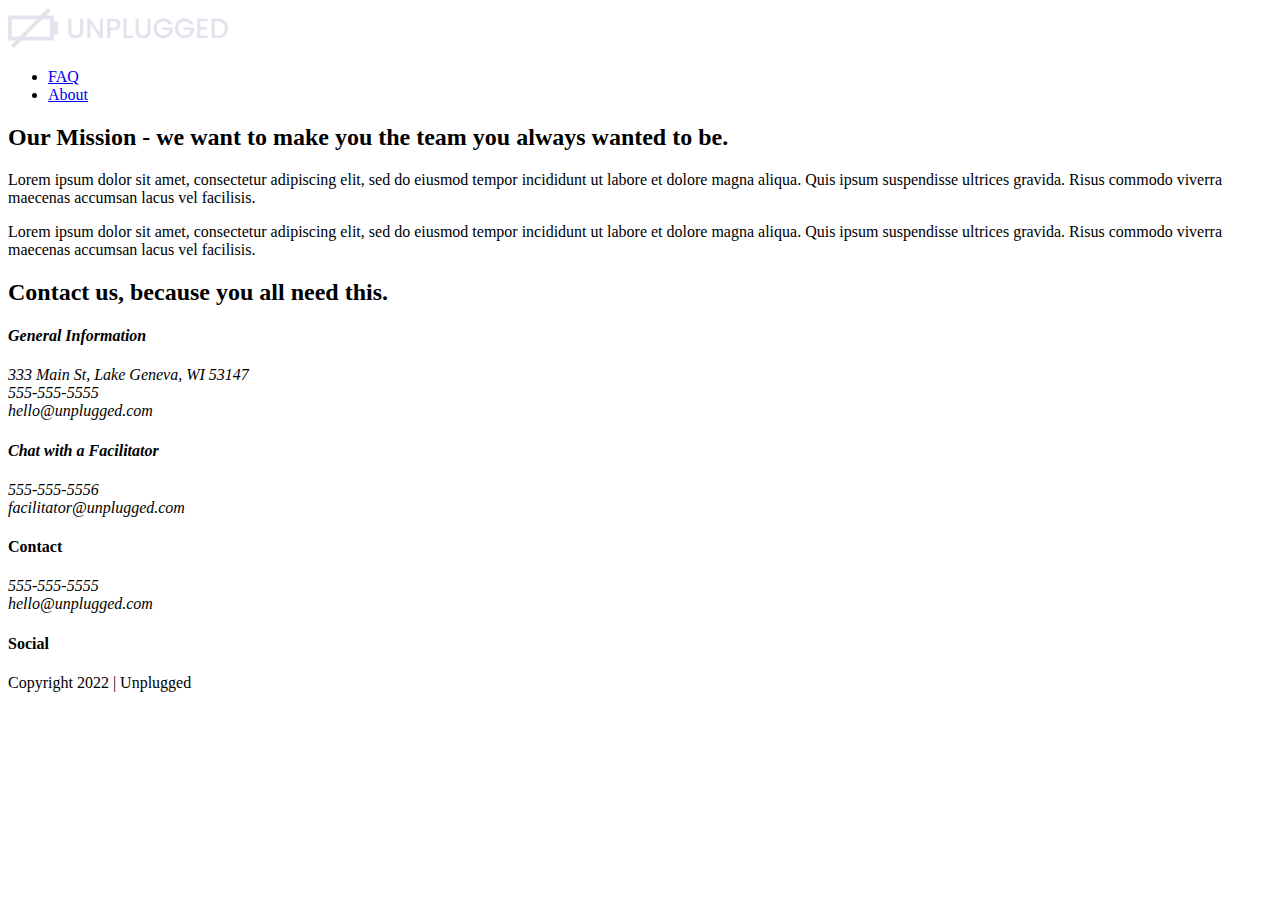
==== about/index.html @ 733cee8c "Updated shell withcontent and better address tags" ====
<!doctype html>
<html class="no-js" lang="">

<head>
  <meta charset="utf-8">
  <title>Unplugged Retreat</title>
  <meta name="description" content="">
  <meta name="viewport" content="width=device-width, initial-scale=1">

  <meta property="og:title" content="">
  <meta property="og:type" content="">
  <meta property="og:url" content="">
  <meta property="og:image" content="">

  <link rel="manifest" href="site.webmanifest">
  <link rel="apple-touch-icon" href="icon.png">
  <!-- Place favicon.ico in the root directory -->

  <link rel="stylesheet" href="css/normalize.css">
  <link rel="stylesheet" href="css/main.css">

  <meta name="theme-color" content="#fafafa">
</head>
<!--------------------------------------------------------------------->
<!--------------------------------------------------------------------->
<!--------------------------------------------------------------------->
<!--------------------------------------------------------------------->

<body>

  <!-- Add your site or application content here -->

  <header>
    <div class="content-wrapper">

      <a href="../index.html">
        <img src="../img/top-logo.png" alt="unplugged logo">
      </a>

      <div class="header-divider"></div>

      <nav>
        <ul>
          <li><a href="../faq/index.html">FAQ</a></li>
          <li><a href="index.html">About</a></li>
        </ul>
      </nav>

    </div>
  </header>





	<main>
		<section class="mission">
			<div class="content-wrapper">
				<h2>Our Mission - we want to make you the team you always wanted to be.</h2>

		        <div class="mission-content">
		          	<p>
			            Lorem ipsum dolor sit amet, consectetur adipiscing elit, sed do eiusmod tempor incididunt ut labore et dolore magna aliqua. Quis ipsum suspendisse ultrices gravida. Risus commodo viverra maecenas accumsan lacus vel facilisis.
			    	</p>
			        <p>
			            Lorem ipsum dolor sit amet, consectetur adipiscing elit, sed do eiusmod tempor incididunt ut labore et dolore magna aliqua. Quis ipsum suspendisse ultrices gravida. Risus commodo viverra maecenas accumsan lacus vel facilisis.
		          	</p>
				</div>
			</div>
		</section>

		<section class="map">
			<figure>
			</figure>
		</section>

		<section class="contact-section">
			<div class="content-wrapper">
        		<h2>Contact us, because you all need this.</h2>

				<address class="contact-content">
					<div>
						<h4>General Information</h4>
						<p>
			              333 Main St, Lake Geneva, WI 53147<br>
			              555-555-5555<br>
			              hello@unplugged.com
			            </p>
					</div>

					<div>
						<h4>Chat with a Facilitator</h4>
						<p>
			              555-555-5556<br>
			              facilitator@unplugged.com
			            </p>
					</div>
				</address>
			</div>
		</section>

	</main>




  <footer>
    <div class="content-wrapper">

      <div class="footer-content">

		<div class="contact">
          <h4>Contact</h4>
          <address>
            <p>
              555-555-5555<br>
              hello@unplugged.com
            </p>
          </address>
        </div>

        <div class="social">
          <h4>Social</h4>
          <div class="social-icons">
            <p>
              <a href="https://www.facebook.com/Skillcrush/" target="_blank"></a>
            </p>
            <p>
              <a href="https://twitter.com/Skillcrush" target="_blank"></a>
            </p>
            <p>
              <a href="https://www.instagram.com/skillcrush/" target="_blank"></a>
            </p>
          </div>

        </div>

      </div>
      <!-- footer content ends -->
    </div>
    <!--footer content-wrapper ends-->
    <div class="copyright">
      <p>Copyright 2022 | Unplugged</p>
    </div>
  </footer>







<!--------------------------------------------------------------------->
<!--------------------------------------------------------------------->
<!--------------------------------------------------------------------->
<!--------------------------------------------------------------------->

  <script src="js/vendor/modernizr-3.11.2.min.js"></script>
  <script src="js/plugins.js"></script>
  <script src="js/main.js"></script>

  <!-- Google Analytics: change UA-XXXXX-Y to be your site's ID. -->
  <script>
    window.ga = function () { ga.q.push(arguments) }; ga.q = []; ga.l = +new Date;
    ga('create', 'UA-XXXXX-Y', 'auto'); ga('set', 'anonymizeIp', true); ga('set', 'transport', 'beacon'); ga('send', 'pageview')
  </script>
  <script src="https://www.google-analytics.com/analytics.js" async></script>
</body>

</html>
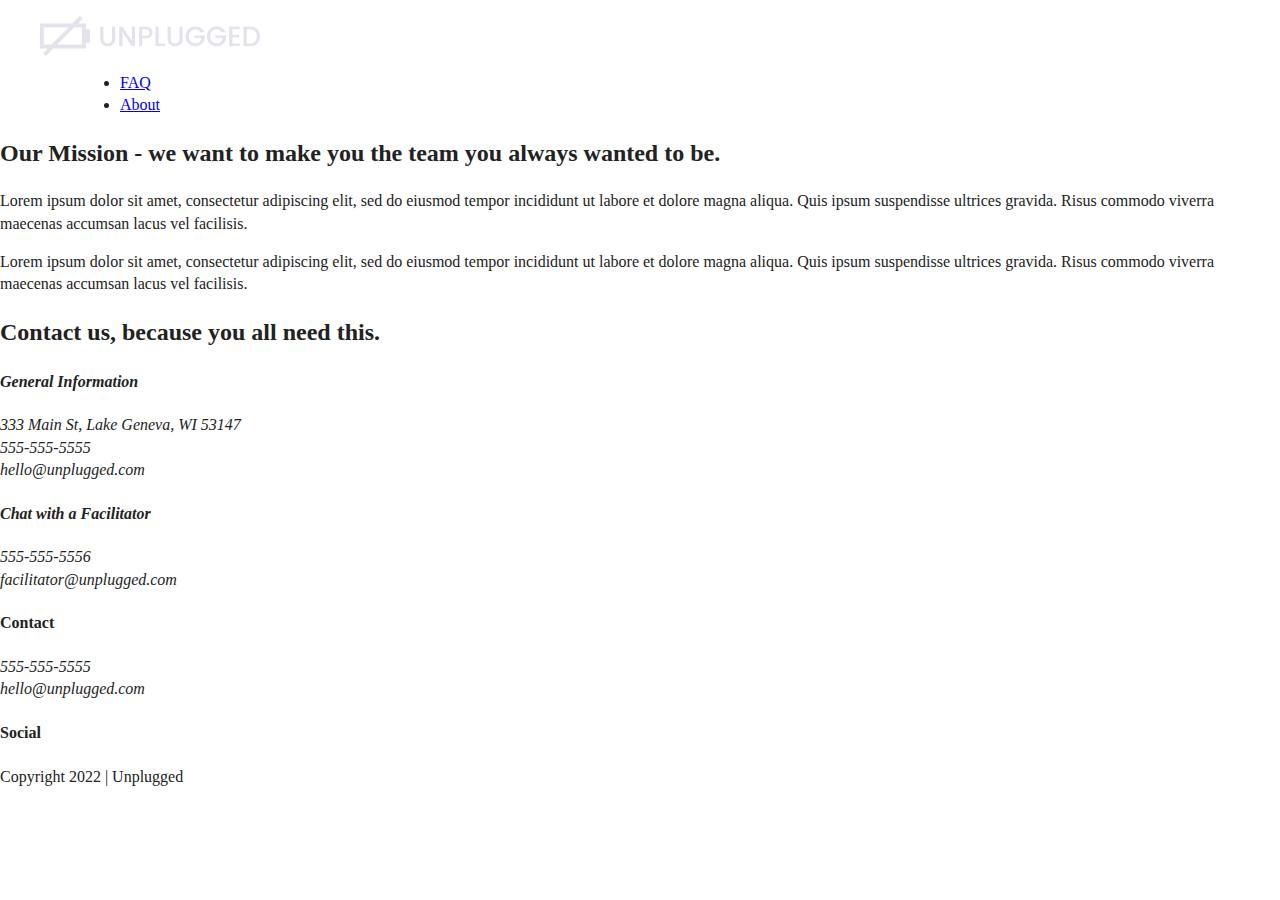
==== commit 1d7221b5: "Fixing filepaths and indentation" ====
--- a/about/index.html
+++ b/about/index.html
@@ -12,12 +12,12 @@
   <meta property="og:url" content="">
   <meta property="og:image" content="">
 
-  <link rel="manifest" href="site.webmanifest">
-  <link rel="apple-touch-icon" href="icon.png">
+  <link rel="manifest" href="../site.webmanifest">
+  <link rel="apple-touch-icon" href="../icon.png">
   <!-- Place favicon.ico in the root directory -->
 
-  <link rel="stylesheet" href="css/normalize.css">
-  <link rel="stylesheet" href="css/main.css">
+  <link rel="stylesheet" href="../css/normalize.css">
+  <link rel="stylesheet" href="../css/main.css">
 
   <meta name="theme-color" content="#fafafa">
 </head>
@@ -30,24 +30,27 @@
 
   <!-- Add your site or application content here -->
 
-  <header>
-    <div class="content-wrapper">
+	<header>
+		<div class="content-wrapper">
 
-      <a href="../index.html">
-        <img src="../img/top-logo.png" alt="unplugged logo">
-      </a>
+      		<a href="../index.html">
+		  		<figure>
+  					<img src="../img/top-logo.png"
+  				 alt="unplugged logo">
+  		  		<figure/>
+      		</a>
 
-      <div class="header-divider"></div>
+      		<div class="header-divider"></div>
 
-      <nav>
-        <ul>
-          <li><a href="../faq/index.html">FAQ</a></li>
-          <li><a href="index.html">About</a></li>
-        </ul>
-      </nav>
+      		<nav>
+        		<ul>
+          			<li><a href="../faq/index.html">FAQ</a></li>
+          			<li><a href="index.html">About</a></li>
+        		</ul>
+      		</nav>
 
-    </div>
-  </header>
+    	</div>
+  	</header>
 
 
 
@@ -155,9 +158,9 @@
 <!--------------------------------------------------------------------->
 <!--------------------------------------------------------------------->
 
-  <script src="js/vendor/modernizr-3.11.2.min.js"></script>
-  <script src="js/plugins.js"></script>
-  <script src="js/main.js"></script>
+  <script src="../js/vendor/modernizr-3.11.2.min.js"></script>
+  <script src="../js/plugins.js"></script>
+  <script src="../js/main.js"></script>
 
   <!-- Google Analytics: change UA-XXXXX-Y to be your site's ID. -->
   <script>
--- a/css/main.css
+++ b/css/main.css
@@ -0,0 +1,263 @@
+/*! HTML5 Boilerplate v8.0.0 | MIT License | https://html5boilerplate.com/ */
+
+/* main.css 2.1.0 | MIT License | https://github.com/h5bp/main.css#readme */
+/*
+ * What follows is the result of much research on cross-browser styling.
+ * Credit left inline and big thanks to Nicolas Gallagher, Jonathan Neal,
+ * Kroc Camen, and the H5BP dev community and team.
+ */
+
+/* ==========================================================================
+   Base styles: opinionated defaults
+   ========================================================================== */
+
+html {
+  color: #222;
+  font-size: 1em;
+  line-height: 1.4;
+}
+
+/*
+ * Remove text-shadow in selection highlight:
+ * https://twitter.com/miketaylr/status/12228805301
+ *
+ * Vendor-prefixed and regular ::selection selectors cannot be combined:
+ * https://stackoverflow.com/a/16982510/7133471
+ *
+ * Customize the background color to match your design.
+ */
+
+::-moz-selection {
+  background: #b3d4fc;
+  text-shadow: none;
+}
+
+::selection {
+  background: #b3d4fc;
+  text-shadow: none;
+}
+
+/*
+ * A better looking default horizontal rule
+ */
+
+hr {
+  display: block;
+  height: 1px;
+  border: 0;
+  border-top: 1px solid #ccc;
+  margin: 1em 0;
+  padding: 0;
+}
+
+/*
+ * Remove the gap between audio, canvas, iframes,
+ * images, videos and the bottom of their containers:
+ * https://github.com/h5bp/html5-boilerplate/issues/440
+ */
+
+audio,
+canvas,
+iframe,
+img,
+svg,
+video {
+  vertical-align: middle;
+}
+
+/*
+ * Remove default fieldset styles.
+ */
+
+fieldset {
+  border: 0;
+  margin: 0;
+  padding: 0;
+}
+
+/*
+ * Allow only vertical resizing of textareas.
+ */
+
+textarea {
+  resize: vertical;
+}
+
+/* ==========================================================================
+   Author's custom styles
+   ========================================================================== */
+
+/* ==========================================================================
+   Helper classes
+   ========================================================================== */
+
+/*
+ * Hide visually and from screen readers
+ */
+
+.hidden,
+[hidden] {
+  display: none !important;
+}
+
+/*
+ * Hide only visually, but have it available for screen readers:
+ * https://snook.ca/archives/html_and_css/hiding-content-for-accessibility
+ *
+ * 1. For long content, line feeds are not interpreted as spaces and small width
+ *    causes content to wrap 1 word per line:
+ *    https://medium.com/@jessebeach/beware-smushed-off-screen-accessible-text-5952a4c2cbfe
+ */
+
+.sr-only {
+  border: 0;
+  clip: rect(0, 0, 0, 0);
+  height: 1px;
+  margin: -1px;
+  overflow: hidden;
+  padding: 0;
+  position: absolute;
+  white-space: nowrap;
+  width: 1px;
+  /* 1 */
+}
+
+/*
+ * Extends the .sr-only class to allow the element
+ * to be focusable when navigated to via the keyboard:
+ * https://www.drupal.org/node/897638
+ */
+
+.sr-only.focusable:active,
+.sr-only.focusable:focus {
+  clip: auto;
+  height: auto;
+  margin: 0;
+  overflow: visible;
+  position: static;
+  white-space: inherit;
+  width: auto;
+}
+
+/*
+ * Hide visually and from screen readers, but maintain layout
+ */
+
+.invisible {
+  visibility: hidden;
+}
+
+/*
+ * Clearfix: contain floats
+ *
+ * For modern browsers
+ * 1. The space content is one way to avoid an Opera bug when the
+ *    `contenteditable` attribute is included anywhere else in the document.
+ *    Otherwise it causes space to appear at the top and bottom of elements
+ *    that receive the `clearfix` class.
+ * 2. The use of `table` rather than `block` is only necessary if using
+ *    `:before` to contain the top-margins of child elements.
+ */
+
+.clearfix::before,
+.clearfix::after {
+  content: " ";
+  display: table;
+}
+
+.clearfix::after {
+  clear: both;
+}
+
+/* ==========================================================================
+   EXAMPLE Media Queries for Responsive Design.
+   These examples override the primary ('mobile first') styles.
+   Modify as content requires.
+   ========================================================================== */
+
+@media only screen and (min-width: 35em) {
+  /* Style adjustments for viewports that meet the condition */
+}
+
+@media print,
+  (-webkit-min-device-pixel-ratio: 1.25),
+  (min-resolution: 1.25dppx),
+  (min-resolution: 120dpi) {
+  /* Style adjustments for high resolution devices */
+}
+
+/* ==========================================================================
+   Print styles.
+   Inlined to avoid the additional HTTP request:
+   https://www.phpied.com/delay-loading-your-print-css/
+   ========================================================================== */
+
+@media print {
+  *,
+  *::before,
+  *::after {
+    background: #fff !important;
+    color: #000 !important;
+    /* Black prints faster */
+    box-shadow: none !important;
+    text-shadow: none !important;
+  }
+
+  a,
+  a:visited {
+    text-decoration: underline;
+  }
+
+  a[href]::after {
+    content: " (" attr(href) ")";
+  }
+
+  abbr[title]::after {
+    content: " (" attr(title) ")";
+  }
+
+  /*
+   * Don't show links that are fragment identifiers,
+   * or use the `javascript:` pseudo protocol
+   */
+  a[href^="#"]::after,
+  a[href^="javascript:"]::after {
+    content: "";
+  }
+
+  pre {
+    white-space: pre-wrap !important;
+  }
+
+  pre,
+  blockquote {
+    border: 1px solid #999;
+    page-break-inside: avoid;
+  }
+
+  /*
+   * Printing Tables:
+   * https://web.archive.org/web/20180815150934/http://css-discuss.incutio.com/wiki/Printing_Tables
+   */
+  thead {
+    display: table-header-group;
+  }
+
+  tr,
+  img {
+    page-break-inside: avoid;
+  }
+
+  p,
+  h2,
+  h3 {
+    orphans: 3;
+    widows: 3;
+  }
+
+  h2,
+  h3 {
+    page-break-after: avoid;
+  }
+}
+
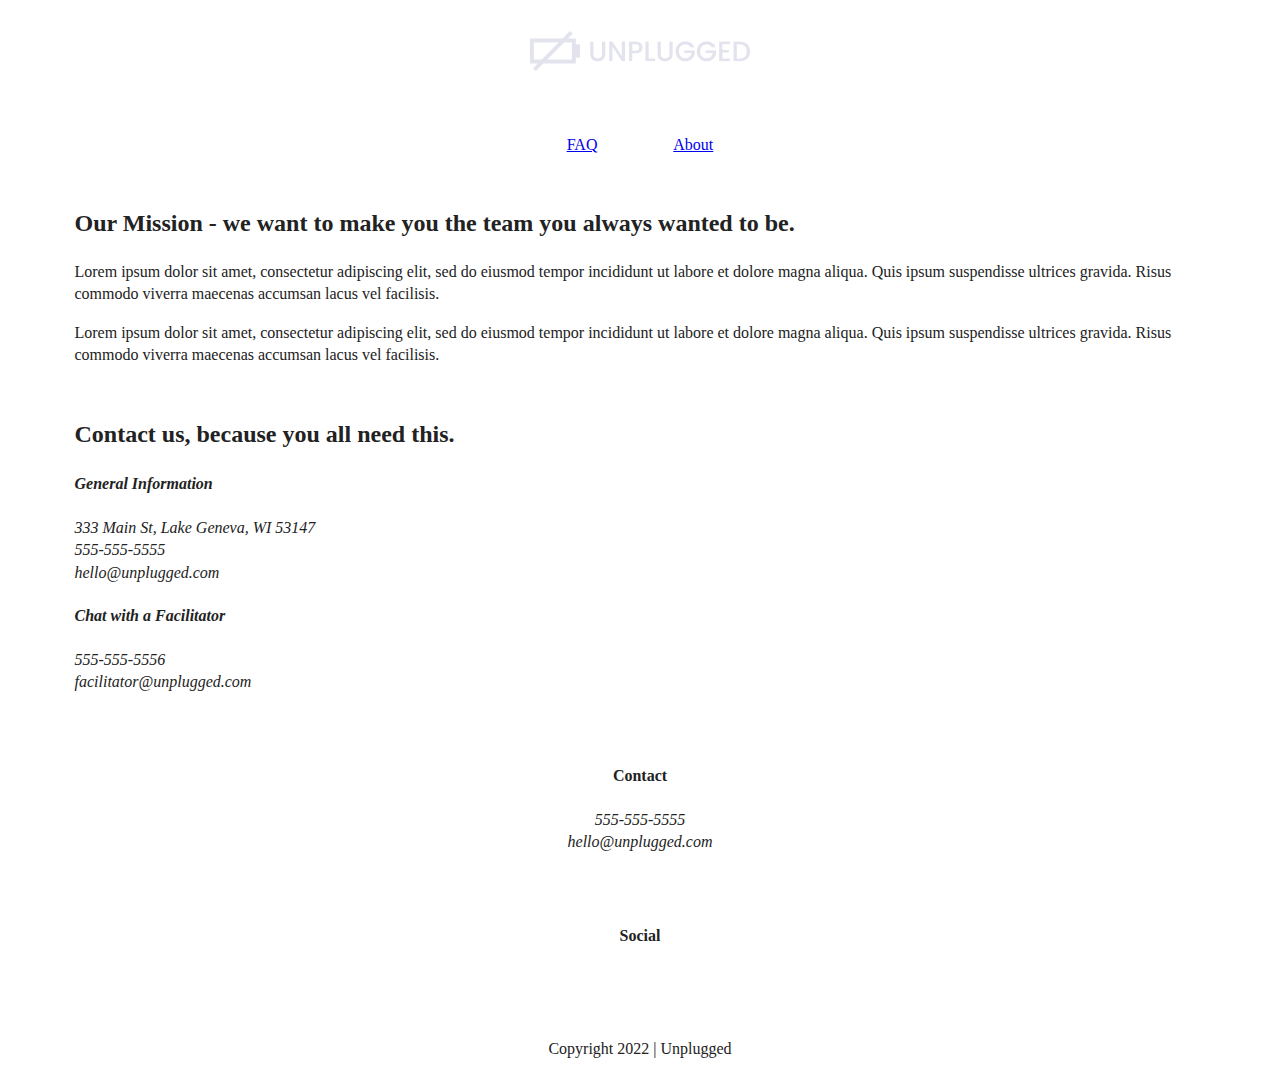
==== commit d420d263: "Closing figure tag in header fixes alignment" ====
--- a/about/index.html
+++ b/about/index.html
@@ -37,7 +37,7 @@
 		  		<figure>
   					<img src="../img/top-logo.png"
   				 alt="unplugged logo">
-  		  		<figure/>
+			 </figure>
       		</a>
 
       		<div class="header-divider"></div>
--- a/css/main.css
+++ b/css/main.css
@@ -86,6 +86,293 @@
 /* ==========================================================================
    Author's custom styles
    ========================================================================== */
+
+/* --------------- Base Header - Footer Styles ------------ */
+
+header,
+footer {
+	display: flex;
+    justify-content: center;
+    align-items: center;
+	flex-flow: row wrap;
+}
+
+/* Header styles */
+
+header {
+	padding: 15px 0;
+}
+
+header .content-wrapper {
+	display: flex;
+    justify-content: center;
+    align-items: center;
+	flex-flow: row wrap;
+	margin: 0;
+}
+
+header figure {
+
+}
+
+.header-divider {
+	width: 100%;
+	height: 1px;
+	margin: 10px 0 20px 0;
+}
+
+header nav {
+	width: 60%;
+	display: flex;
+    justify-content: space-around;
+    align-items: center;
+	flex-flow: row wrap;
+}
+
+header nav ul {
+	width: 100%;
+	list-style: none;
+	padding: 0;
+
+	display: flex;
+    justify-content: space-around;
+    align-items: center;
+}
+
+header nav ul li {
+	display: inline;
+}
+
+
+/* Footer styles */
+
+footer {
+	/*display: flex;
+    justify-content: center;
+    align-items: center;*/
+	flex-flow: column;  /* AKA flex-direction:column; ***/
+}
+
+footer .content-wrapper {
+	width: 55%;
+	margin: 50px 0;
+
+	/*display: flex;
+    justify-content: center;
+    align-items: center;*/
+	flex-flow: column nowrap;
+}
+
+.footer-content {
+	display: flex;
+    justify-content: center;
+    align-items: center;
+	flex-flow: column;
+}
+
+footer .contact {
+	margin-bottom: 50px;
+
+	display: flex;
+    justify-content: center;
+    align-items: center;
+	flex-flow: column;
+}
+
+footer p {
+	text-align: center;
+	margin: 0;
+}
+/*
+footer .social {
+	display: flex;
+    justify-content: center;
+    align-items: center;
+	flex-flow: column;
+}
+*/
+footer .social-icons {
+	display: flex;
+    justify-content: space-around;
+    align-items: center;
+}
+
+/*
+footer .social-icons p {
+  display: flex;
+  justify-content: center;
+  align-items: center;
+}
+*/
+
+footer .copyright {
+	text-align: center;
+	margin: 20px 0;
+}
+
+
+
+
+/* --------------- Mobile Styles - Homepage ------------ */
+
+main .content-wrapper {
+	width: 94%;
+}
+
+/* Hero Area */
+
+.hero-area {
+	display: flex;
+    justify-content: center;
+	flex-flow: row wrap;
+}
+
+/* Aside */
+
+aside {
+	display: flex;
+    justify-content: center;
+    align-items: center;
+	flex-flow: row wrap;
+}
+
+aside .form input {
+	width:100%;
+
+	display: flex;
+    justify-content: center;
+    align-items: center;
+	flex-flow: column;
+}
+
+/* Features */
+
+.features {
+	display: flex;
+    justify-content: center;
+	flex-flow: row wrap;
+}
+
+.features h2 {
+	margin-bottom: 60px;
+}
+
+.features article {
+	text-align: center;
+	width: 63%;
+	margin: 30px 0;
+
+	/*display: flex;
+    justify-content: center;
+    align-items: center;
+	flex-flow: column;*/
+}
+
+.features .features-items {
+	display: flex;
+    justify-content: center;
+    align-items: center;
+	flex-flow: row wrap;
+}
+
+.features p {
+	margin: 0;
+}
+
+/* Reviews */
+
+.reviews {
+  display: flex;
+  justify-content: center;
+  flex-flow: row wrap;
+}
+
+.reviews h2 {
+  margin-bottom: 40px;
+}
+
+.reviews h3 {
+  width: 55%;
+  margin: 20px 0;
+}
+
+
+/*
+========================================================
+--------------- Mobile Styles - FAQ page ------------
+============================================*/
+
+main {
+	display: flex;
+    justify-content: center;
+    align-items: center;
+	flex-flow: column;
+}
+
+main .faq {
+	width: 94%;
+
+	display: flex;
+    justify-content: center;
+    align-items: center;
+    flex-flow: row wrap;
+}
+
+.faq .content-wrapper {
+  margin: 50px 0 0 0;
+
+  display: flex;
+  justify-content: center;
+  align-items: center;
+  flex-flow: row wrap;
+}
+
+.faq h2 {
+  margin-bottom: 40px;
+}
+
+.faq-content {
+  margin-bottom: 50px;
+}
+
+
+/* --------------- Mobile Styles - About page ------------ */
+
+/* main {
+	display: flex;
+    justify-content: center;
+    align-items: center;
+	flex-flow: column;
+}
+******* already coded this in the above FAQ page section **/
+
+.mission,
+.contact-section {
+	width: 94%;
+
+	display: flex;
+    justify-content: center;
+    align-items: center;
+    flex-flow: row wrap;
+}
+
+.contact-content p {
+  margin: 0;
+}
+
+.map {
+	width: 94%;
+}
+
+
+
+
+
+
+
+
+
+
 
 /* ==========================================================================
    Helper classes
@@ -260,4 +547,3 @@
     page-break-after: avoid;
   }
 }
-
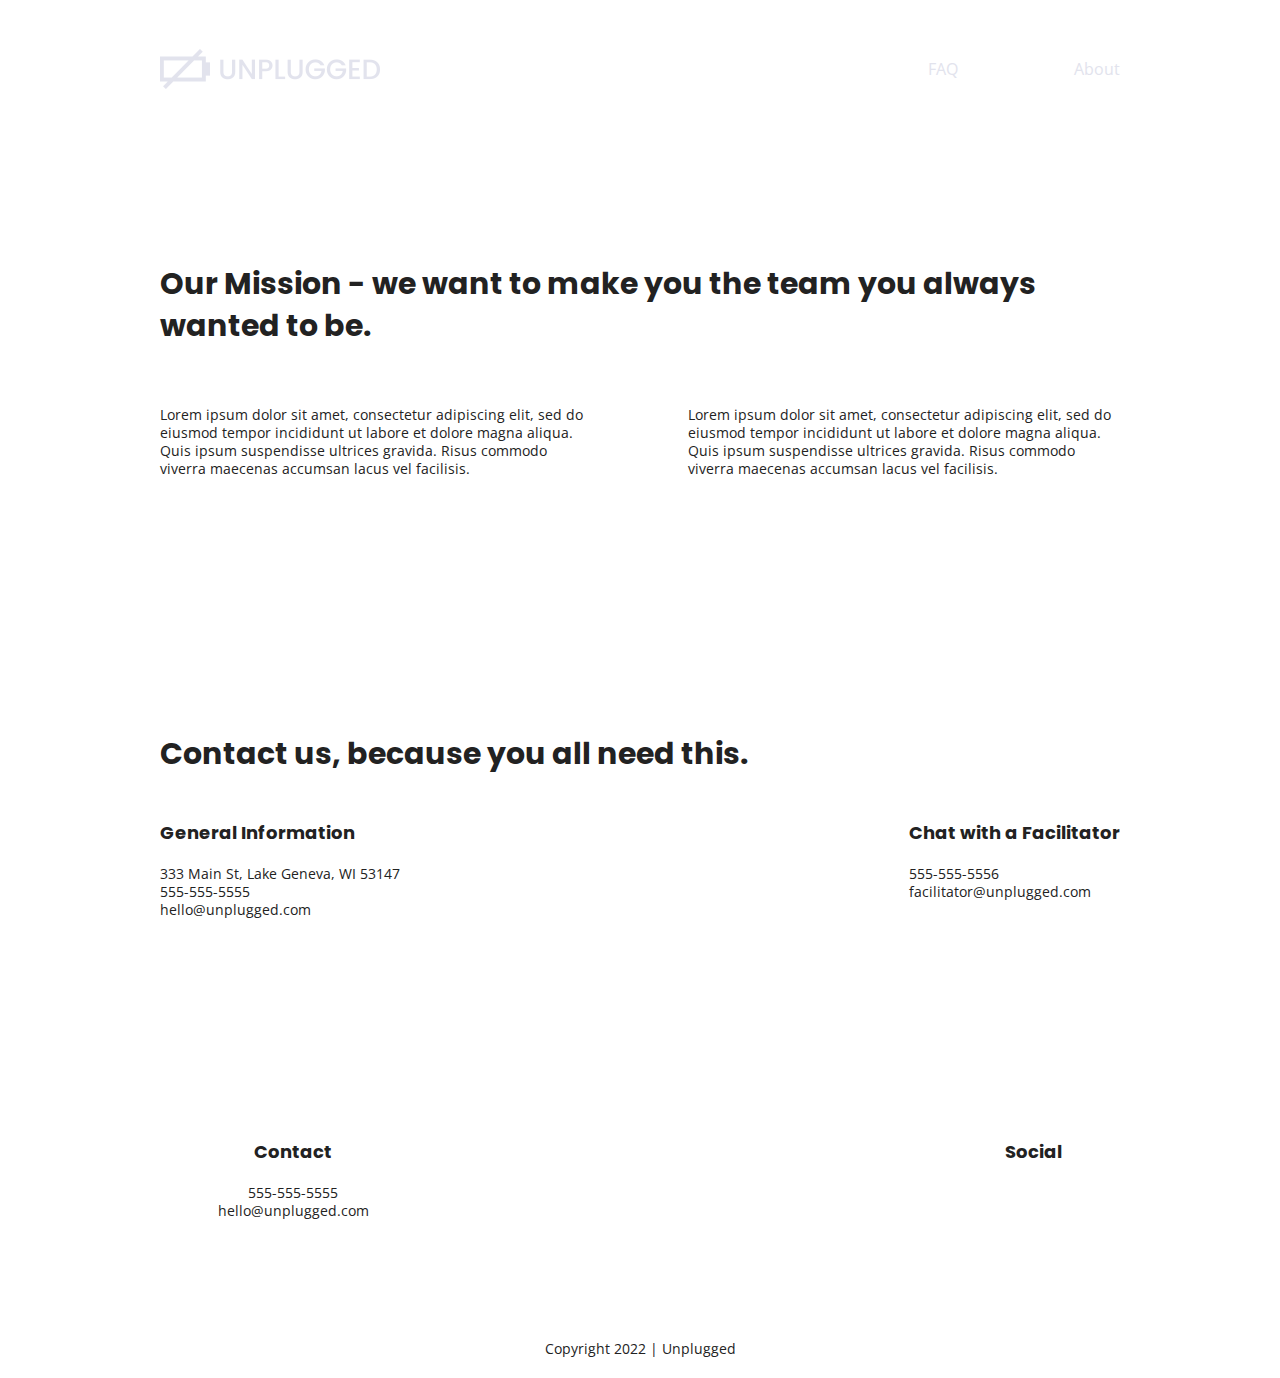
==== commit 9ddab2fb: "Cleaning up" ====
--- a/about/index.html
+++ b/about/index.html
@@ -15,6 +15,9 @@
   <link rel="manifest" href="../site.webmanifest">
   <link rel="apple-touch-icon" href="../icon.png">
   <!-- Place favicon.ico in the root directory -->
+
+  <!-- Google Fonts -->
+  <link href="https://fonts.googleapis.com/css?family=Open+Sans:400,700|Poppins:500,700" rel="stylesheet">
 
   <link rel="stylesheet" href="../css/normalize.css">
   <link rel="stylesheet" href="../css/main.css">
--- a/css/main.css
+++ b/css/main.css
@@ -87,6 +87,62 @@
    Author's custom styles
    ========================================================================== */
 
+/* General Styles */
+
+html {
+	font-size: 16px;
+}
+
+body {
+	font-family: 'Open Sans', sans-serif;
+	font-size: 1em;
+	text-align:left;
+}
+
+ul,
+ol {
+	list-style-type: none;
+}
+
+a {
+     color: #e2e3ed;
+     text-decoration: none;
+}
+
+h2 {
+	font-family: 'Poppins', sans-serif;
+	font-size: 1.875em;
+}
+
+h3,
+h4 {
+	font-family: 'Poppins', sans-serif;
+	font-size: 1.125em;
+	margin:20px 0;
+}
+
+p {
+	font-size: 0.875em;
+	line-height: 1.285em;
+}
+
+img {
+
+}
+
+figure {
+
+}
+
+address {
+	font-style:normal;
+}
+
+.content-wrapper {
+	width:90%;
+	margin: 50px 0;
+}
+
 /* --------------- Base Header - Footer Styles ------------ */
 
 header,
@@ -123,6 +179,7 @@
 
 header nav {
 	width: 60%;
+	margin: 0;
 	display: flex;
     justify-content: space-around;
     align-items: center;
@@ -261,11 +318,6 @@
 	text-align: center;
 	width: 63%;
 	margin: 30px 0;
-
-	/*display: flex;
-    justify-content: center;
-    align-items: center;
-	flex-flow: column;*/
 }
 
 .features .features-items {
@@ -348,8 +400,7 @@
 
 .mission,
 .contact-section {
-	width: 94%;
-
+	width: 100%;
 	display: flex;
     justify-content: center;
     align-items: center;
@@ -360,16 +411,7 @@
   margin: 0;
 }
 
-.map {
-	width: 94%;
-}
-
-
-
-
-
-
-
+.map {}
 
 
 
@@ -462,16 +504,243 @@
    Modify as content requires.
    ========================================================================== */
 
-@media only screen and (min-width: 35em) {
-  /* Style adjustments for viewports that meet the condition */
-}
-
-@media print,
-  (-webkit-min-device-pixel-ratio: 1.25),
-  (min-resolution: 1.25dppx),
-  (min-resolution: 120dpi) {
-  /* Style adjustments for high resolution devices */
-}
+/* ===========================================================
+============ tablet ==============================
+=====================
+======== */
+
+@media only screen and (min-width: 768px) {
+/* ==========================================================================
+   Homepage
+   ========================================================================== */
+	/* General styles */
+    .content-wrapper {
+        max-width: 640px;
+        margin: 100px 0;
+    }
+
+    /* Header */
+
+    header {
+		padding: 33px 0;
+    }
+
+    header .content-wrapper {
+        width:100%;
+		justify-content: space-between;
+    }
+
+	header figure {
+		margin-left: 0;
+	}
+
+	.header-divider {
+        display: none;
+    }
+
+    header nav {
+		width:20%;
+    }
+
+    header nav ul {
+		justify-content: space-between;
+    }
+
+
+
+
+    /* Footer */
+    footer .content-wrapper {
+		width:66%;
+        margin: 100px 0;
+    }
+
+    .footer-content {
+		flex-flow: row;
+		justify-content: space-between;
+		align-items: flex-start;
+    }
+
+    footer .contact {
+        margin-bottom: 0;
+    }
+
+    footer .copyright {
+        width:100%;
+    }
+
+/* ==========================================================================
+   Home Page
+   ========================================================================== */
+
+
+    /* Hero Area */
+	.hero-area {
+		width:100%;
+	}
+
+    /* Aside */
+    aside .content-wrapper {
+        margin: 50px 0;
+		display: flex;
+		justify-content:space-between;
+    }
+
+    aside .content-wrapper .form-description,
+    aside .content-wrapper .form {
+        width:40%;
+        margin: 0;
+    }
+
+    /* Features */
+
+    .features article {
+		display: flex;
+		flex-flow: column wrap;
+		flex-basis: 50%;
+		justify-content: center;
+		align-items: center;
+    }
+
+    .features .features-item-description {
+        width:62%;
+    }
+
+    /* Reviews */
+    .reviews article {
+		display: flex;
+		justify-content: space-between;
+    }
+
+    .reviews article div {
+        width:49%;
+    }
+
+/* ==========================================================================
+   About Page
+   ========================================================================== */
+
+   .mission-content {
+        display:flex;
+        justify-content: space-between;
+        align-items:flex-start;
+		padding-top: 20px
+    }
+
+    .mission-content p {
+        width:45%;
+    }
+
+    .contact-section .content-wrapper h2 {
+        width:80%;
+    }
+
+    .contact-content {
+        display:flex;
+        justify-content:space-between;
+        align-items:flex-start;
+	}
+
+
+/* ==========================================================================
+   FAQ Page
+   ========================================================================== */
+    .faq .content-wrapper {
+        justify-content: space-between;
+		align-items: flex-start;
+    }
+
+    .faq-content {
+        flex-basis: 45%;
+		/* this, combined with the above space-between, sets the two-column layout for tablets!!! so cool! */
+    }
+
+    .faq h2 {
+        width: 100%;
+    }
+}
+
+
+/* ===================================================================
+====================================================
+	DESKTOP
+=================================
+-------------*/
+
+@media only screen and (min-width: 1200px) {
+/* ==========================================================================
+   Homepage
+   ========================================================================== */
+	/* General styles */
+    .content-wrapper {
+        max-width: 960px;
+    }
+
+    /* Header */
+
+/* ==========================================================================
+   Home Page
+   ========================================================================== */
+
+
+    /* Hero Area */
+	.hero-area h1 {
+		width: 60%;
+	}
+
+    /* Aside */
+	aside {
+		width: 100%;
+	}
+
+    aside .content-wrapper {
+		justify-content:space-around;
+    }
+
+    aside .content-wrapper .form-description,
+    aside .content-wrapper .form {
+        width:33%;
+    }
+
+    /* Features */
+
+	.features h2 {
+		width: 90%;
+	}
+
+    .features article {
+		flex-basis: 33%;
+    }
+
+
+    /* Reviews */
+	.reviews article div {
+    	width: 42%;
+    }
+
+/* ==========================================================================
+   About Page
+   ========================================================================== */
+	.mission h2,
+    .contact-section .content-wrapper h2 {
+        width: 95%;
+    }
+
+/* ==========================================================================
+   FAQ Page
+   ========================================================================== */
+
+    .faq h2 {
+        width: 100%;
+    }
+}
+
+
+
+}
+
+
+
 
 /* ==========================================================================
    Print styles.
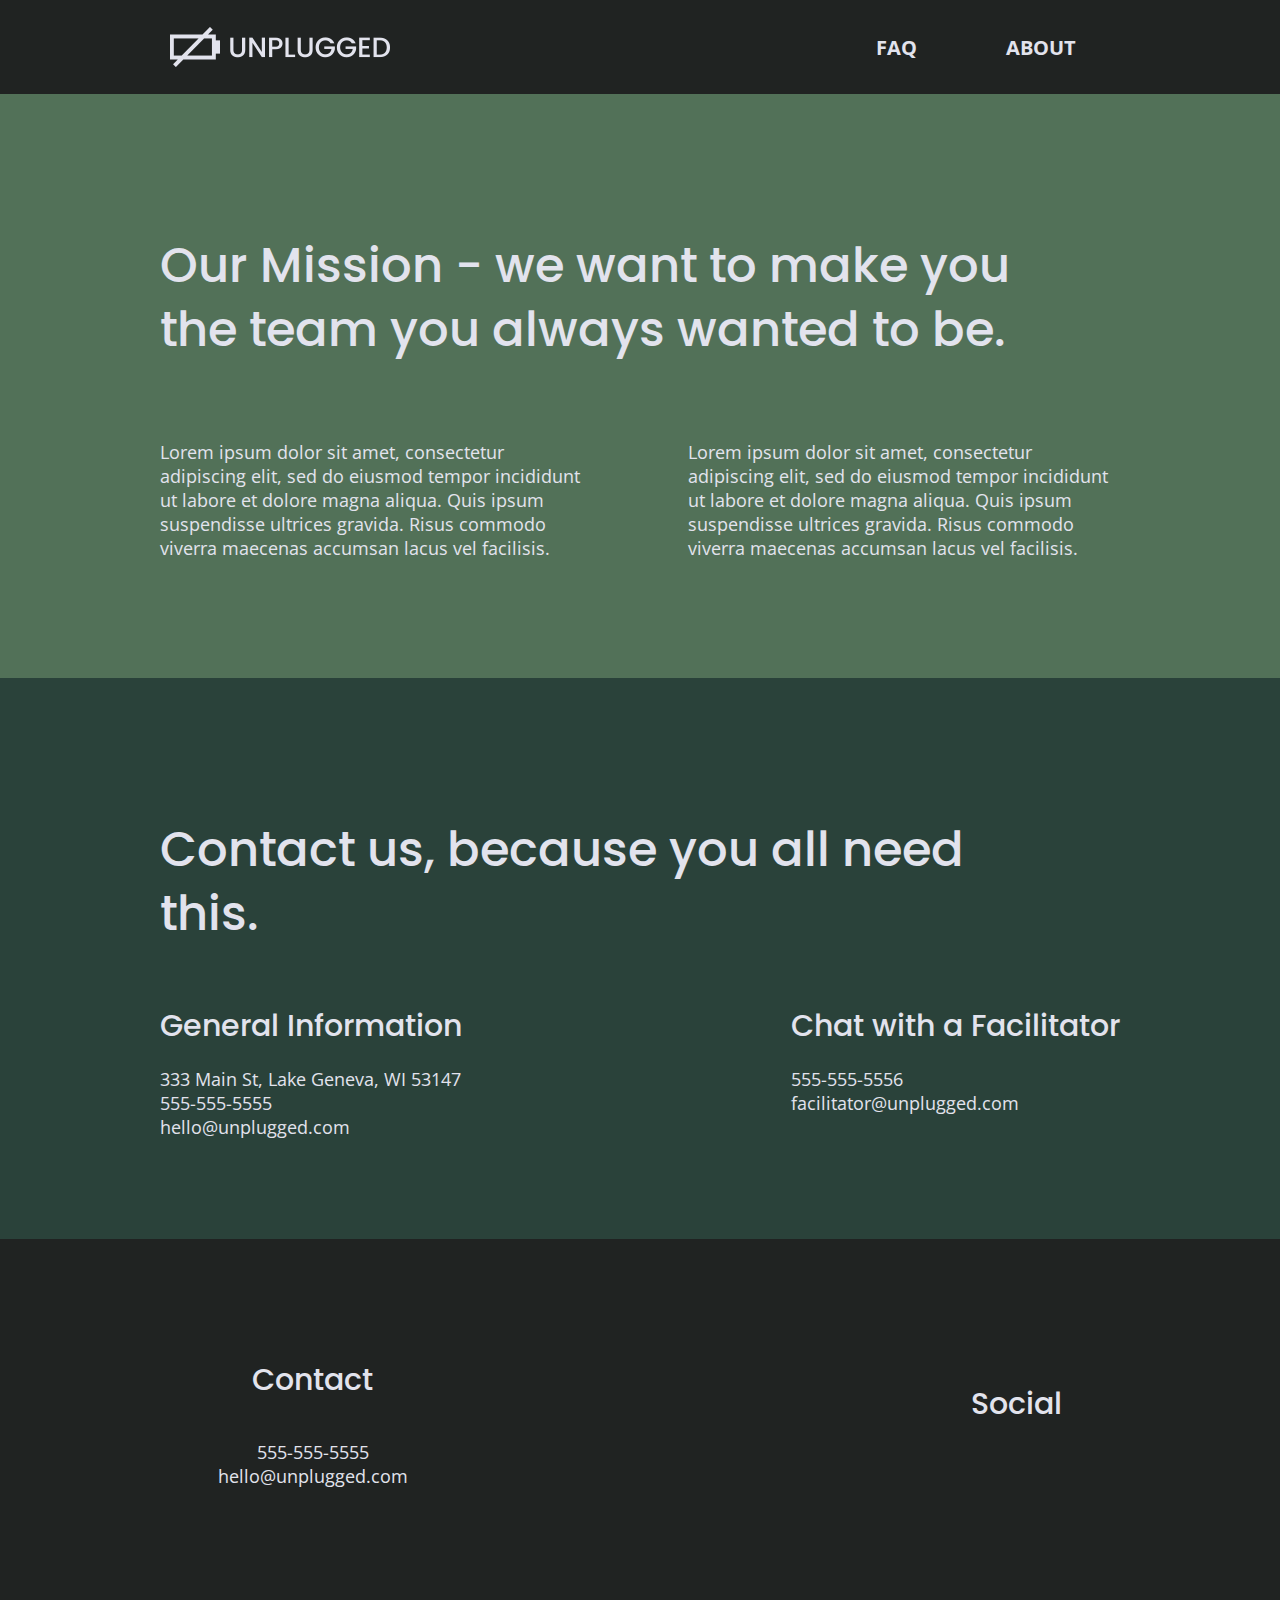
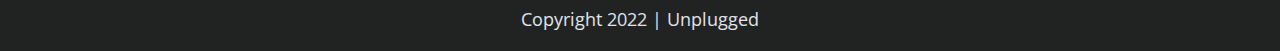
==== commit 3387d98f: "Fixed figure/a hierarchy" ====
--- a/about/index.html
+++ b/about/index.html
@@ -36,12 +36,12 @@
 	<header>
 		<div class="content-wrapper">
 
-      		<a href="../index.html">
-		  		<figure>
+      		<figure>
+				<a href="../index.html">
   					<img src="../img/top-logo.png"
-  				 alt="unplugged logo">
-			 </figure>
-      		</a>
+  				 	alt="unplugged logo">
+			 	</a>
+			</figure>
 
       		<div class="header-divider"></div>
 
--- a/css/main.css
+++ b/css/main.css
@@ -96,6 +96,7 @@
 body {
 	font-family: 'Open Sans', sans-serif;
 	font-size: 1em;
+    color: #e2e3ed;
 	text-align:left;
 }
 
@@ -111,12 +112,14 @@
 
 h2 {
 	font-family: 'Poppins', sans-serif;
+	font-weight: 500;
 	font-size: 1.875em;
 }
 
 h3,
 h4 {
 	font-family: 'Poppins', sans-serif;
+	font-weight: 500;
 	font-size: 1.125em;
 	margin:20px 0;
 }
@@ -127,11 +130,11 @@
 }
 
 img {
-
+	width: 100%;
 }
 
 figure {
-
+	margin:0;
 }
 
 address {
@@ -143,6 +146,8 @@
 	margin: 50px 0;
 }
 
+
+
 /* --------------- Base Header - Footer Styles ------------ */
 
 header,
@@ -151,6 +156,8 @@
     justify-content: center;
     align-items: center;
 	flex-flow: row wrap;
+
+	background: #202322;
 }
 
 /* Header styles */
@@ -168,18 +175,26 @@
 }
 
 header figure {
-
+    width: 60%;
+    display: flex;
+    justify-content: center;
+    align-items: center;
+    flex-flow: row wrap;
 }
 
 .header-divider {
 	width: 100%;
 	height: 1px;
 	margin: 10px 0 20px 0;
+	background: #3a3a3a;
 }
 
 header nav {
 	width: 60%;
-	margin: 0;
+	font-size: 1.125em;
+	font-weight: 700;
+	text-transform: uppercase;
+
 	display: flex;
     justify-content: space-around;
     align-items: center;
@@ -188,16 +203,15 @@
 
 header nav ul {
 	width: 100%;
-	list-style: none;
-	padding: 0;
+	padding-left: 0; /* needed!! */
+
 
 	display: flex;
     justify-content: space-around;
-    align-items: center;
 }
 
 header nav ul li {
-	display: inline;
+	font-size: 1.125em;
 }
 
 
@@ -207,7 +221,12 @@
 	/*display: flex;
     justify-content: center;
     align-items: center;*/
-	flex-flow: column;  /* AKA flex-direction:column; ***/
+	flex-flow: column;/* AKA flex-direction:column; ***/
+	text-align: center;
+}
+
+footer p {
+	margin: 0;
 }
 
 footer .content-wrapper {
@@ -217,71 +236,69 @@
 	/*display: flex;
     justify-content: center;
     align-items: center;*/
-	flex-flow: column nowrap;
-}
-
+}
+
+/*
 .footer-content {
 	display: flex;
     justify-content: center;
     align-items: center;
 	flex-flow: column;
-}
+}*/
+
+
 
 footer .contact {
 	margin-bottom: 50px;
 
-	display: flex;
-    justify-content: center;
-    align-items: center;
-	flex-flow: column;
-}
-
-footer p {
-	text-align: center;
-	margin: 0;
-}
-/*
-footer .social {
-	display: flex;
-    justify-content: center;
-    align-items: center;
-	flex-flow: column;
-}
-*/
+	/*
+display: flex;
+    justify-content: center;
+    align-items: center;
+	flex-flow: column;*/
+
+
+}
+
 footer .social-icons {
-	display: flex;
-    justify-content: space-around;
-    align-items: center;
-}
-
-/*
+	display:flex;
+	justify-content: space-around;
+	align-items: center;
+}
+
 footer .social-icons p {
-  display: flex;
-  justify-content: center;
-  align-items: center;
-}
-*/
+	display:flex;
+	justify-content: center;
+	align-items: center;
+}
 
 footer .copyright {
-	text-align: center;
 	margin: 20px 0;
 }
 
 
 
 
+
 /* --------------- Mobile Styles - Homepage ------------ */
 
-main .content-wrapper {
-	width: 94%;
-}
-
 /* Hero Area */
 
 .hero-area {
 	display: flex;
     justify-content: center;
 	flex-flow: row wrap;
+
+	background: url('../img/hero.jpg') center no-repeat #333;
+	background-size: cover;
+	color:#fff;
+}
+
+.hero-area h1 {
+    font-size: 2.25em;
+  	font-family: 'Poppins', Helvetica, Arial, sans-serif;
+  	font-weight: 500;
+  	line-height: 1.2;
 }
 
 /* Aside */
@@ -291,16 +308,38 @@
     justify-content: center;
     align-items: center;
 	flex-flow: row wrap;
-}
-
-aside .form input {
-	width:100%;
-
-	display: flex;
-    justify-content: center;
-    align-items: center;
-	flex-flow: column;
-}
+
+	background: #527158;
+	color: #fff;
+}
+
+aside .form {
+  margin-top: 30px;
+}
+
+input[type=text] {
+  box-sizing: border-box;
+  width: 100%;
+  color: #2a423a;
+  font-style: italic;
+  padding: 1em;
+}
+
+input[type=button] {
+  width: 100%;
+  padding: 20px 0;
+  margin-top: 20px;
+  background-color: #2a423a;
+  font-family: 'Poppins', Helvetica, Arial, sans-serif;
+  font-weight: 500;
+  font-size: 1.125em;
+  color: #e2e3ed;
+  border: none;
+  text-align: center;
+  text-transform: uppercase;
+}
+
+
 
 /* Features */
 
@@ -308,6 +347,9 @@
 	display: flex;
     justify-content: center;
 	flex-flow: row wrap;
+
+	background: url('../img/campsite.jpg') center no-repeat #333;
+	background-size: cover;
 }
 
 .features h2 {
@@ -315,7 +357,6 @@
 }
 
 .features article {
-	text-align: center;
 	width: 63%;
 	margin: 30px 0;
 }
@@ -328,6 +369,7 @@
 }
 
 .features p {
+	text-align: center;
 	margin: 0;
 }
 
@@ -337,10 +379,13 @@
   display: flex;
   justify-content: center;
   flex-flow: row wrap;
+
+  background: #2a423a;
 }
 
 .reviews h2 {
   margin-bottom: 40px;
+  line-height: 1em;
 }
 
 .reviews h3 {
@@ -354,39 +399,37 @@
 --------------- Mobile Styles - FAQ page ------------
 ============================================*/
 
-main {
-	display: flex;
-    justify-content: center;
-    align-items: center;
-	flex-flow: column;
-}
-
-main .faq {
-	width: 94%;
-
+.faq {
 	display: flex;
     justify-content: center;
     align-items: center;
     flex-flow: row wrap;
+
+	background: #527158;
 }
 
 .faq .content-wrapper {
-  margin: 50px 0 0 0;
-
-  display: flex;
-  justify-content: center;
-  align-items: center;
-  flex-flow: row wrap;
+    display: flex;
+  	justify-content: center;
+  	align-items: center;
+  	flex-flow: row wrap;
+
+  	margin: 50px 0 0 0;
 }
 
 .faq h2 {
   margin-bottom: 40px;
+  line-height: 1;
 }
 
 .faq-content {
   margin-bottom: 50px;
 }
 
+.faq-content h4 {
+  line-height: 1.333;
+}
+
 
 /* --------------- Mobile Styles - About page ------------ */
 
@@ -398,13 +441,24 @@
 }
 ******* already coded this in the above FAQ page section **/
 
-.mission,
+.mission {
+	width: 100%;
+	display: flex;
+    justify-content: center;
+    align-items: center;
+    flex-flow: row wrap;
+
+	background: #527158;
+}
+
 .contact-section {
 	width: 100%;
 	display: flex;
     justify-content: center;
     align-items: center;
     flex-flow: row wrap;
+
+	background: #2a423a;
 }
 
 .contact-content p {
@@ -519,9 +573,19 @@
         margin: 100px 0;
     }
 
+	h2 {
+		font-size: 2.25em;
+		line-height: 1.333;
+	}
+
+	h3 {
+		font-size: 1.5em;
+		line-height: 1.25;
+	}
+
     /* Header */
-
     header {
+		justify-content: space-around;
 		padding: 33px 0;
     }
 
@@ -531,7 +595,12 @@
     }
 
 	header figure {
-		margin-left: 0;
+	    width: 30%;
+		height: 100%;
+	    display: flex;
+	    justify-content: center;
+	    align-items: center;
+	    flex-flow: row wrap;
 	}
 
 	.header-divider {
@@ -539,12 +608,15 @@
     }
 
     header nav {
-		width:20%;
-    }
-
-    header nav ul {
+		width:30%;
+    }
+
+    /*
+header nav ul {
 		justify-content: space-between;
-    }
+    }*/
+
+
 
 
 
@@ -556,15 +628,25 @@
     }
 
     .footer-content {
+		display: flex;
 		flex-flow: row;
 		justify-content: space-between;
-		align-items: flex-start;
+		align-items: center;;
     }
 
     footer .contact {
         margin-bottom: 0;
     }
 
+	footer h4 {
+		font-size: 1.5em;
+	    margin-bottom: 40px;
+	}
+
+	footer p {
+        line-height: 1.285;
+    }
+
     footer .copyright {
         width:100%;
     }
@@ -575,8 +657,10 @@
 
 
     /* Hero Area */
-	.hero-area {
-		width:100%;
+	.hero-area h1 {
+		font-size: 3em;
+		line-height: 1;
+		margin: 0;
 	}
 
     /* Aside */
@@ -584,6 +668,7 @@
         margin: 50px 0;
 		display: flex;
 		justify-content:space-between;
+		flex-flow: row wrap;
     }
 
     aside .content-wrapper .form-description,
@@ -593,6 +678,9 @@
     }
 
     /* Features */
+	.features h2 {
+		margin-bottom: 20px;
+	}
 
     .features article {
 		display: flex;
@@ -612,9 +700,27 @@
 		justify-content: space-between;
     }
 
+	.reviews h2 {
+		width: 85%;
+	}
+
+
+	.reviews figure {
+	    width: 49%;
+	    display: flex;
+	    justify-content: center;
+	    align-items: center;
+	    flex-flow: row wrap;
+	}
+
     .reviews article div {
         width:49%;
     }
+
+	.reviews h3 {
+		width: 75%;
+		margin:0;
+	}
 
 /* ==========================================================================
    About Page
@@ -641,6 +747,9 @@
         align-items:flex-start;
 	}
 
+	.contact-content h4 {
+      	font-size: 1.5em;
+    }
 
 /* ==========================================================================
    FAQ Page
@@ -658,6 +767,13 @@
     .faq h2 {
         width: 100%;
     }
+
+	.faq h4,
+	.faq p {
+		font-size: .875em;
+		line-height: 1.125;
+	}
+
 }
 
 
@@ -676,7 +792,35 @@
         max-width: 960px;
     }
 
-    /* Header */
+	header {
+      	padding: 15px 0;
+    }
+
+	header figure {
+	    width: 25%;
+	    display: flex;
+	    justify-content: center;
+	    align-items: center;
+	    flex-flow: row wrap;
+	}
+
+	h2 {
+      	font-size: 2.25em;
+    }
+
+    h3,
+    h4 {
+        font-size: 1.875em;
+    }
+
+    p {
+        font-size: 1.125em;
+        line-height: 1.333;
+    }
+
+	footer h4 {
+      	font-size: 1.875em;
+    }
 
 /* ==========================================================================
    Home Page
@@ -685,14 +829,11 @@
 
     /* Hero Area */
 	.hero-area h1 {
+		font-size: 3.75em;
 		width: 60%;
 	}
 
     /* Aside */
-	aside {
-		width: 100%;
-	}
-
     aside .content-wrapper {
 		justify-content:space-around;
     }
@@ -702,6 +843,10 @@
         width:33%;
     }
 
+	.form-description p {
+      	font-size: 1.125em;
+    }
+
     /* Features */
 
 	.features h2 {
@@ -714,8 +859,21 @@
 
 
     /* Reviews */
+	.reviews h2 {
+      	padding-bottom: 50px;
+    }
+
+
+	.reviews figure {
+	    width: 48%;
+	    display: flex;
+	    justify-content: center;
+	    align-items: center;
+	    flex-flow: row wrap;
+	}
+
 	.reviews article div {
-    	width: 42%;
+    	width: 48%;
     }
 
 /* ==========================================================================
@@ -724,6 +882,11 @@
 	.mission h2,
     .contact-section .content-wrapper h2 {
         width: 95%;
+		font-size: 3em;
+    }
+
+	.contact-content h4 {
+      	font-size: 1.875em;
     }
 
 /* ==========================================================================
@@ -732,9 +895,14 @@
 
     .faq h2 {
         width: 100%;
-    }
-}
-
+		font-size: 3em;
+    }
+
+	.faq h4,
+    .faq p {
+        font-size: 1.125em;
+        line-height: 1;
+    }
 
 
 }
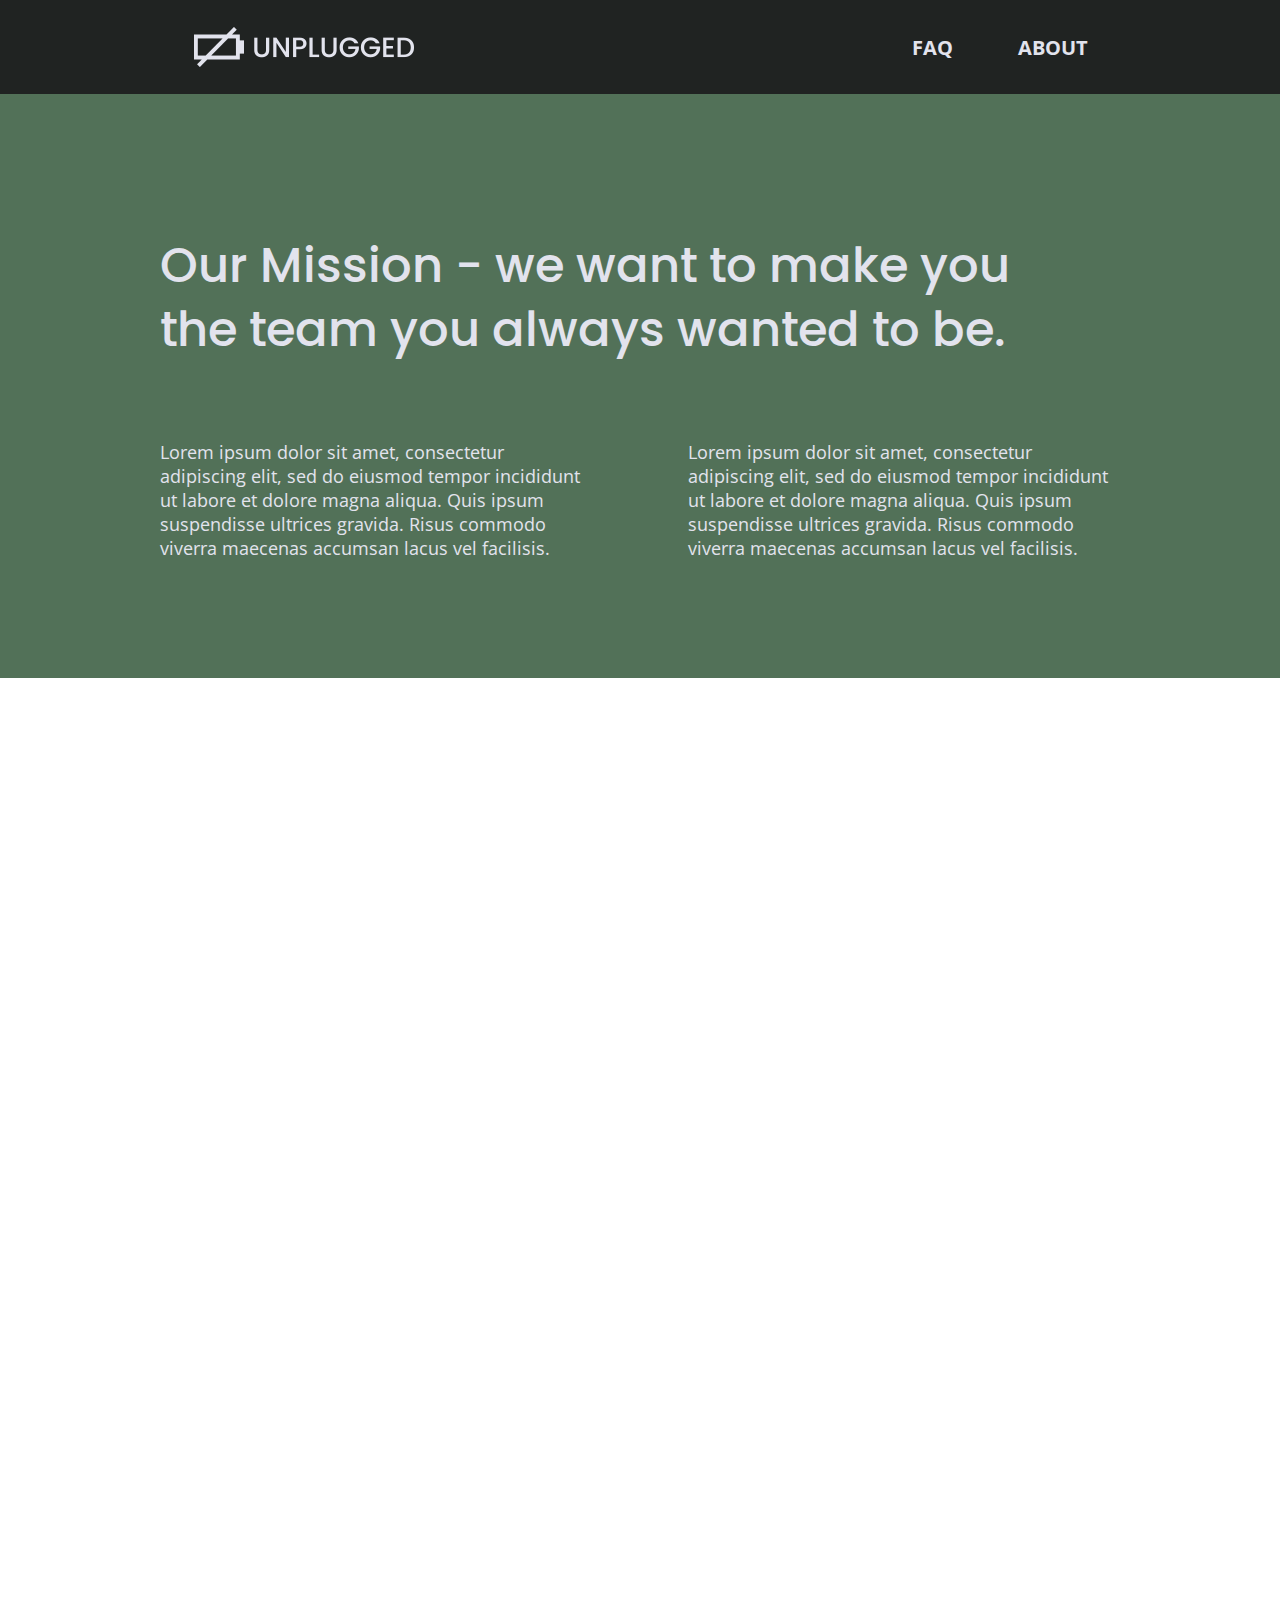
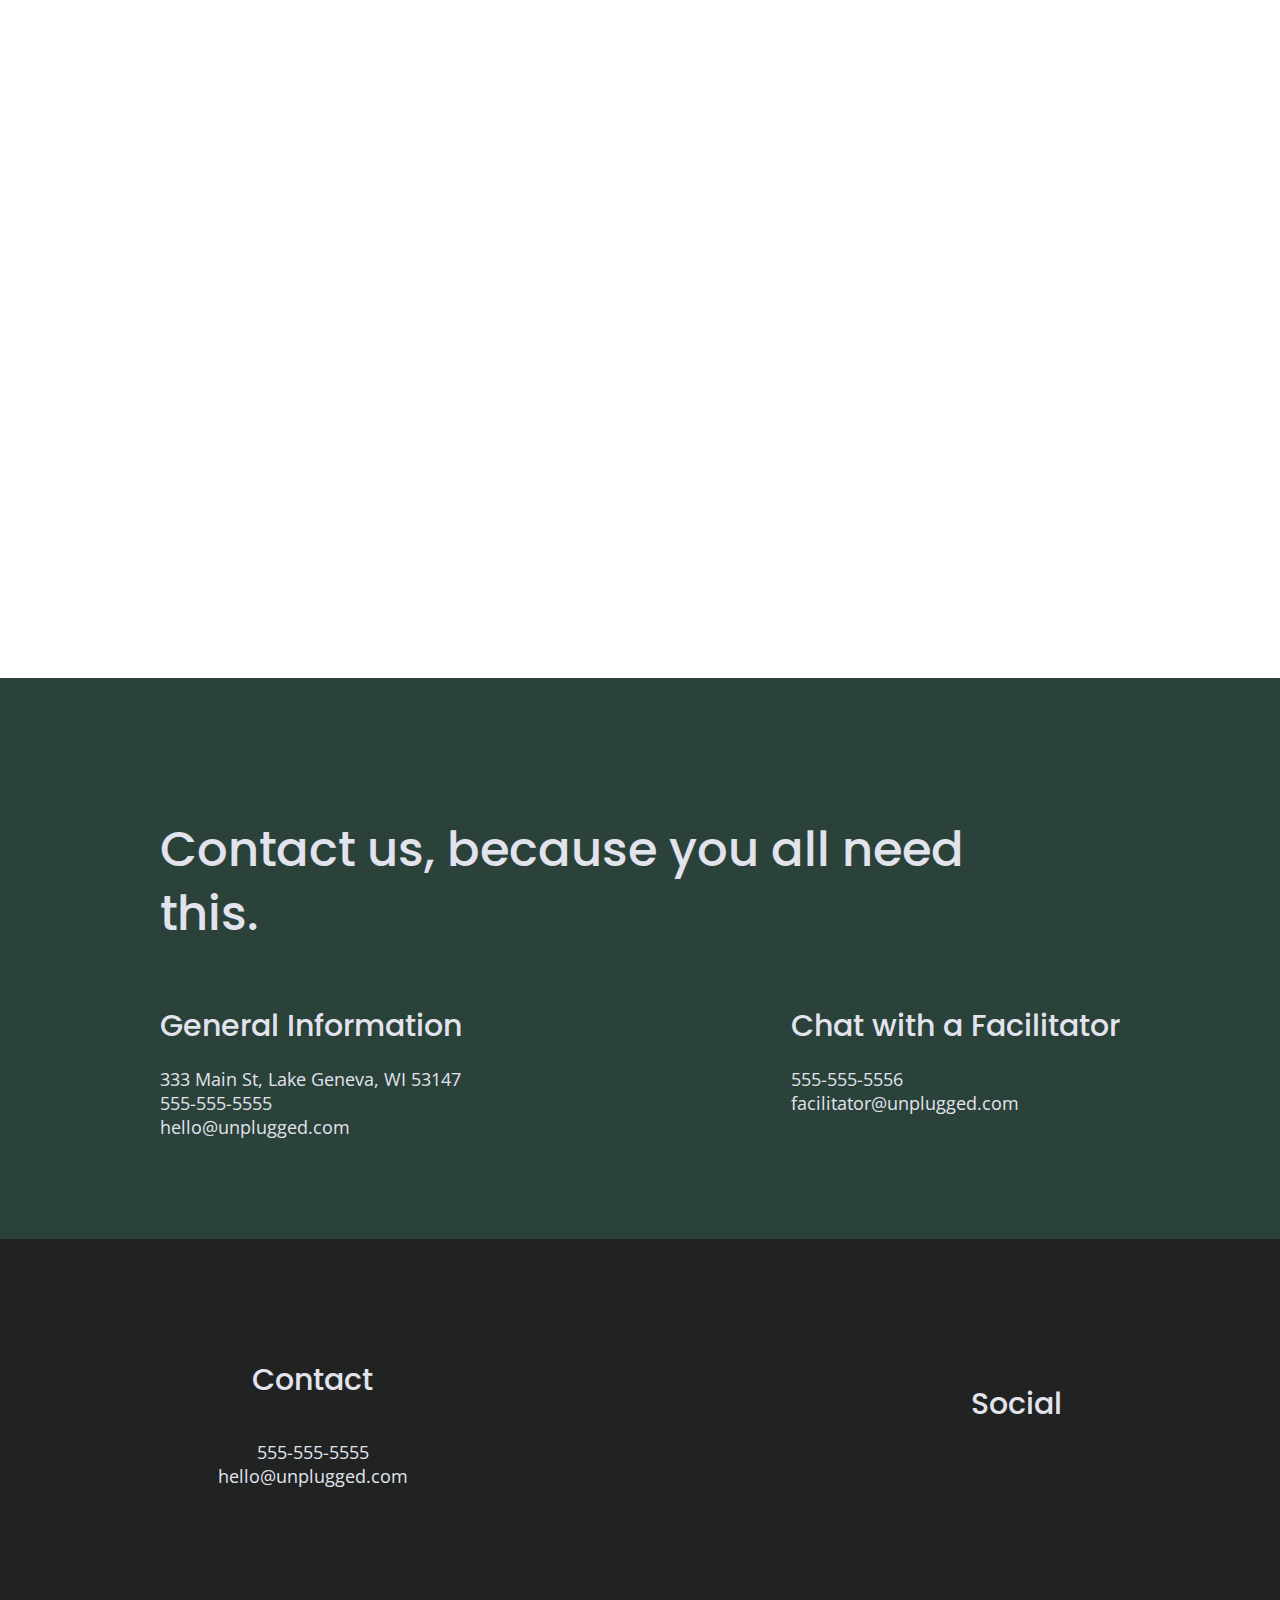
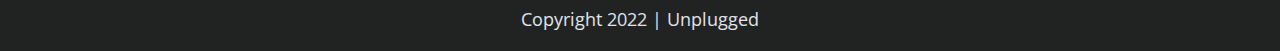
==== commit e420421b: "Added map iframe and responsiveness" ====
--- a/about/index.html
+++ b/about/index.html
@@ -77,6 +77,7 @@
 
 		<section class="map">
 			<figure>
+				<iframe src="https://www.google.com/maps/embed?pb=!1m18!1m12!1m3!1d3355.843676288509!2d-96.82815298473504!3d32.74334138098226!2m3!1f0!2f0!3f0!3m2!1i1024!2i768!4f13.1!3m3!1m2!1s0x864e998e49bd9fd9%3A0x67063e348e470968!2sTexas%20Theatre!5e0!3m2!1sen!2sus!4v1656815489798!5m2!1sen!2sus" width="600" height="450" style="border:0;" allowfullscreen="" loading="lazy" referrerpolicy="no-referrer-when-downgrade"></iframe>
 			</figure>
 		</section>
 
--- a/css/main.css
+++ b/css/main.css
@@ -291,6 +291,7 @@
 
 	background: url('../img/hero.jpg') center no-repeat #333;
 	background-size: cover;
+	min-height: 500px;
 	color:#fff;
 }
 
@@ -465,7 +466,21 @@
   margin: 0;
 }
 
-.map {}
+.map figure {
+    width: 100%;
+    height: 0;
+    padding-bottom: 125%;
+    overflow: hidden;
+    position: relative;
+}
+
+.map iframe {
+    width: 100%;
+    height: 100%;
+    position: absolute;
+    top: 0;
+    left: 0;
+}
 
 
 
@@ -596,11 +611,12 @@
 
 	header figure {
 	    width: 30%;
-		height: 100%;
+		/*
+height: 100%;
 	    display: flex;
 	    justify-content: center;
 	    align-items: center;
-	    flex-flow: row wrap;
+	    flex-flow: row wrap;*/
 	}
 
 	.header-divider {
@@ -608,7 +624,7 @@
     }
 
     header nav {
-		width:30%;
+		width:25%;
     }
 
     /*
@@ -705,17 +721,15 @@
 	}
 
 
-	.reviews figure {
+	.reviews article figure,
+	.reviews article div {
 	    width: 49%;
+	    /*
 	    display: flex;
 	    justify-content: center;
 	    align-items: center;
-	    flex-flow: row wrap;
-	}
-
-    .reviews article div {
-        width:49%;
-    }
+	    flex-flow: row wrap;	    */
+	}
 
 	.reviews h3 {
 		width: 75%;
@@ -796,13 +810,16 @@
       	padding: 15px 0;
     }
 
+	/*
 	header figure {
 	    width: 25%;
 	    display: flex;
 	    justify-content: center;
 	    align-items: center;
 	    flex-flow: row wrap;
-	}
+	}	*/
+
+
 
 	h2 {
       	font-size: 2.25em;
@@ -863,17 +880,8 @@
       	padding-bottom: 50px;
     }
 
-
-	.reviews figure {
-	    width: 48%;
-	    display: flex;
-	    justify-content: center;
-	    align-items: center;
-	    flex-flow: row wrap;
-	}
-
 	.reviews article div {
-    	width: 48%;
+    	width: 42%;
     }
 
 /* ==========================================================================
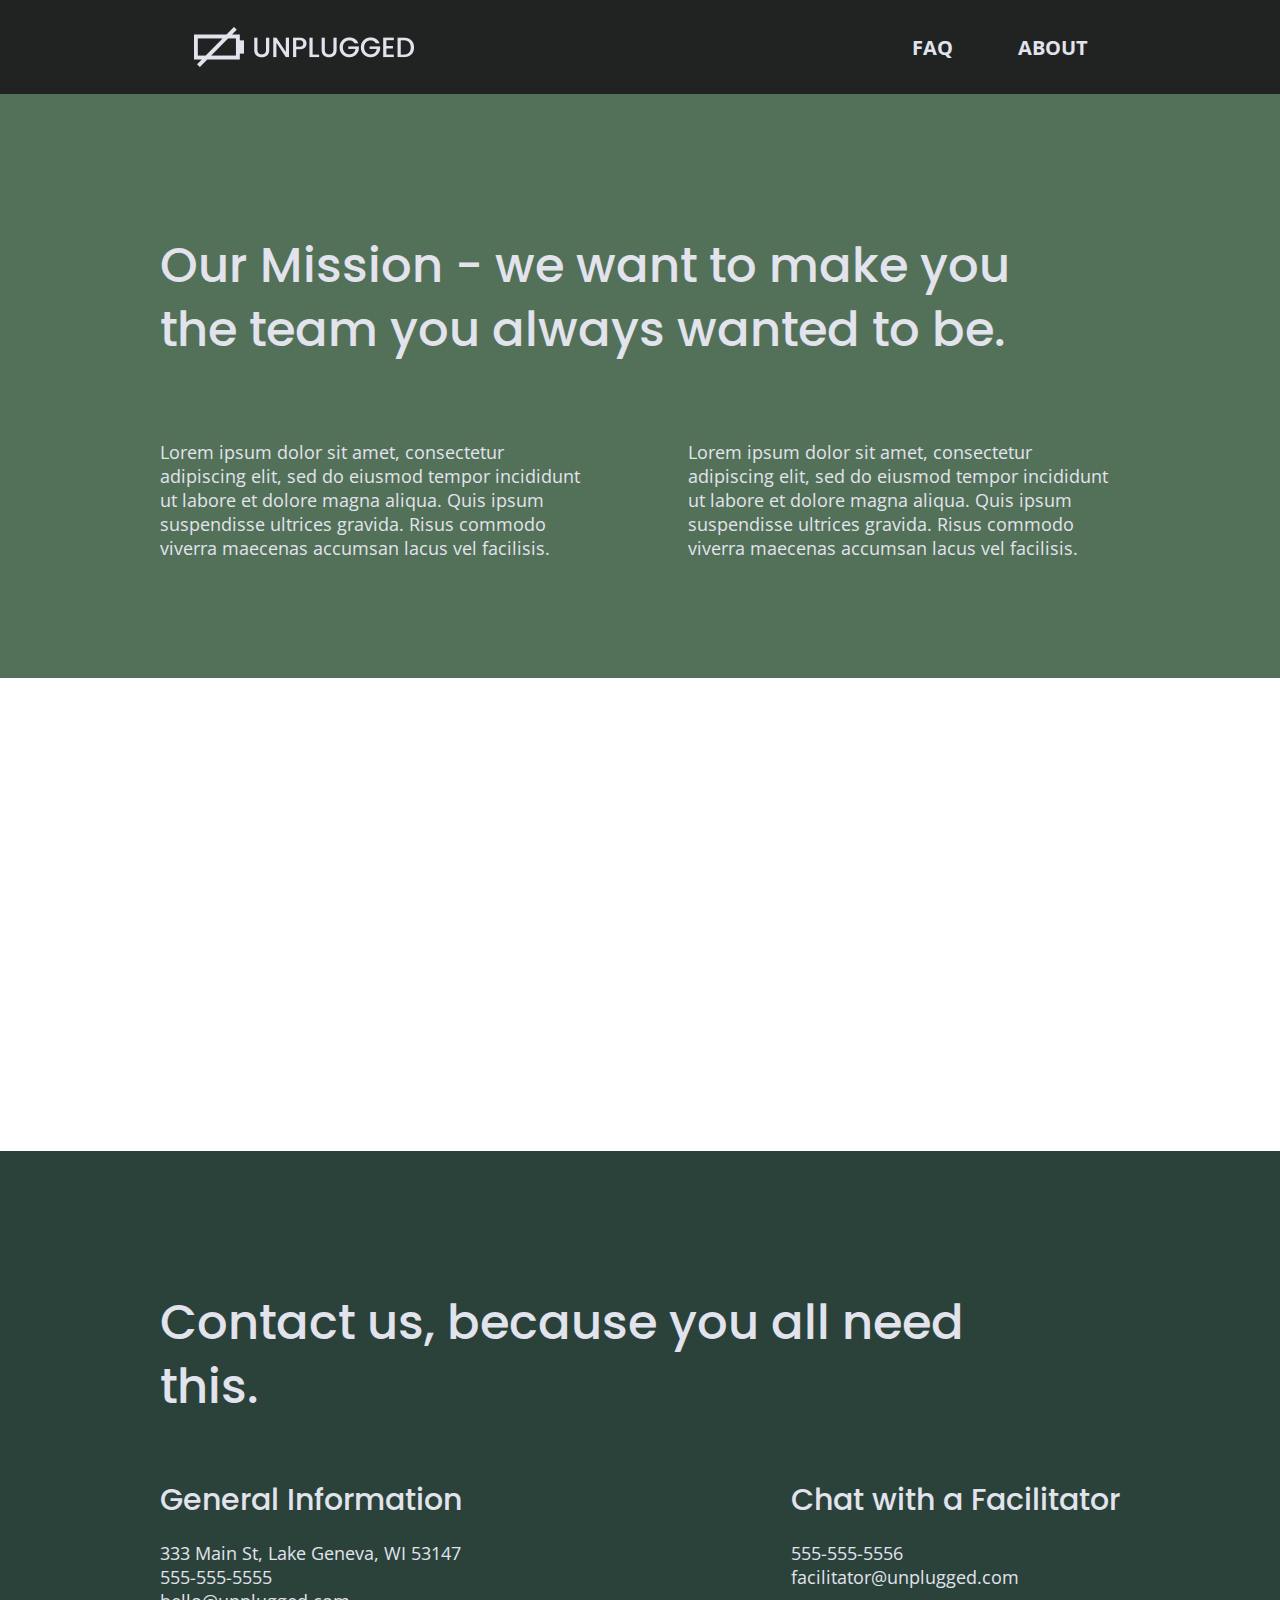
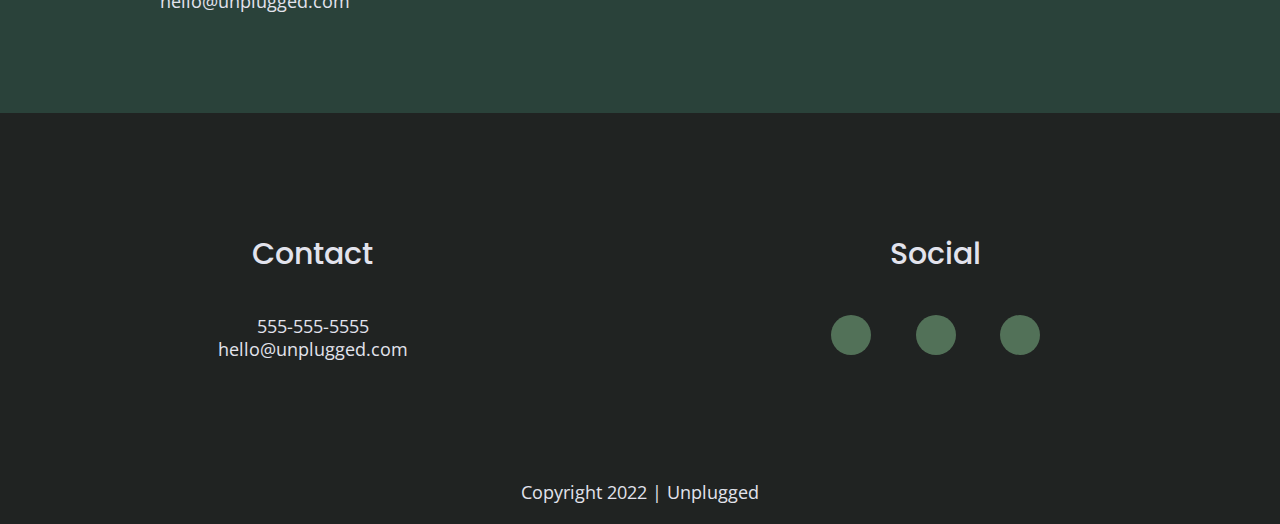
==== commit dd3eac7b: "Added icon texts" ====
--- a/about/index.html
+++ b/about/index.html
@@ -19,8 +19,14 @@
   <!-- Google Fonts -->
   <link href="https://fonts.googleapis.com/css?family=Open+Sans:400,700|Poppins:500,700" rel="stylesheet">
 
+  <!-- FontAwesome CDN version 5.5 -->
+  <link rel="stylesheet" href="https://use.fontawesome.com/releases/v5.5.0/css/all.css" integrity="sha384-B4dIYHKNBt8Bc12p+WXckhzcICo0wtJAoU8YZTY5qE0Id1GSseTk6S+L3BlXeVIU" crossorigin="anonymous">
+
   <link rel="stylesheet" href="../css/normalize.css">
   <link rel="stylesheet" href="../css/main.css">
+
+  <!-- FontAwesome CDN version 5.5 -->
+  <link rel="stylesheet" href="https://use.fontawesome.com/releases/v5.5.0/css/all.css" integrity="sha384-B4dIYHKNBt8Bc12p+WXckhzcICo0wtJAoU8YZTY5qE0Id1GSseTk6S+L3BlXeVIU" crossorigin="anonymous">
 
   <meta name="theme-color" content="#fafafa">
 </head>
--- a/css/main.css
+++ b/css/main.css
@@ -218,46 +218,34 @@
 /* Footer styles */
 
 footer {
-	/*display: flex;
-    justify-content: center;
-    align-items: center;*/
+	display: flex;
 	flex-flow: column;/* AKA flex-direction:column; ***/
+
 	text-align: center;
-}
-
-footer p {
-	margin: 0;
 }
 
 footer .content-wrapper {
 	width: 55%;
 	margin: 50px 0;
-
-	/*display: flex;
-    justify-content: center;
-    align-items: center;*/
-}
-
-/*
+}
+
 .footer-content {
 	display: flex;
     justify-content: center;
     align-items: center;
 	flex-flow: column;
-}*/
-
-
+}
+
+footer p {
+	margin: 0;
+}
 
 footer .contact {
 	margin-bottom: 50px;
-
-	/*
-display: flex;
-    justify-content: center;
-    align-items: center;
-	flex-flow: column;*/
-
-
+}
+
+footer .social {
+	min-width: 200px;
 }
 
 footer .social-icons {
@@ -270,6 +258,11 @@
 	display:flex;
 	justify-content: center;
 	align-items: center;
+
+	background: #527158;
+	width:40px;
+	height:40px;
+	border-radius: 100%;
 }
 
 footer .copyright {
@@ -360,6 +353,11 @@
 .features article {
 	width: 63%;
 	margin: 30px 0;
+
+	display: flex;
+    justify-content: center;
+    align-items: center;
+	flex-flow: column;
 }
 
 .features .features-items {
@@ -367,6 +365,11 @@
     justify-content: center;
     align-items: center;
 	flex-flow: row wrap;
+}
+
+.features i {
+  font-size: 3.75em;
+  margin-bottom: 40px;
 }
 
 .features p {
@@ -647,7 +650,7 @@
 		display: flex;
 		flex-flow: row;
 		justify-content: space-between;
-		align-items: center;;
+		align-items: flex-start;
     }
 
     footer .contact {
@@ -657,6 +660,10 @@
 	footer h4 {
 		font-size: 1.5em;
 	    margin-bottom: 40px;
+	}
+
+	footer .social {
+		width: 30%;
 	}
 
 	footer p {
@@ -751,6 +758,10 @@
         width:45%;
     }
 
+	.map figure {
+	    padding-bottom: 46%;
+	}
+
     .contact-section .content-wrapper h2 {
         width:80%;
     }
@@ -892,6 +903,10 @@
         width: 95%;
 		font-size: 3em;
     }
+
+	.map figure {
+	    padding-bottom: 37%;
+	}
 
 	.contact-content h4 {
       	font-size: 1.875em;
